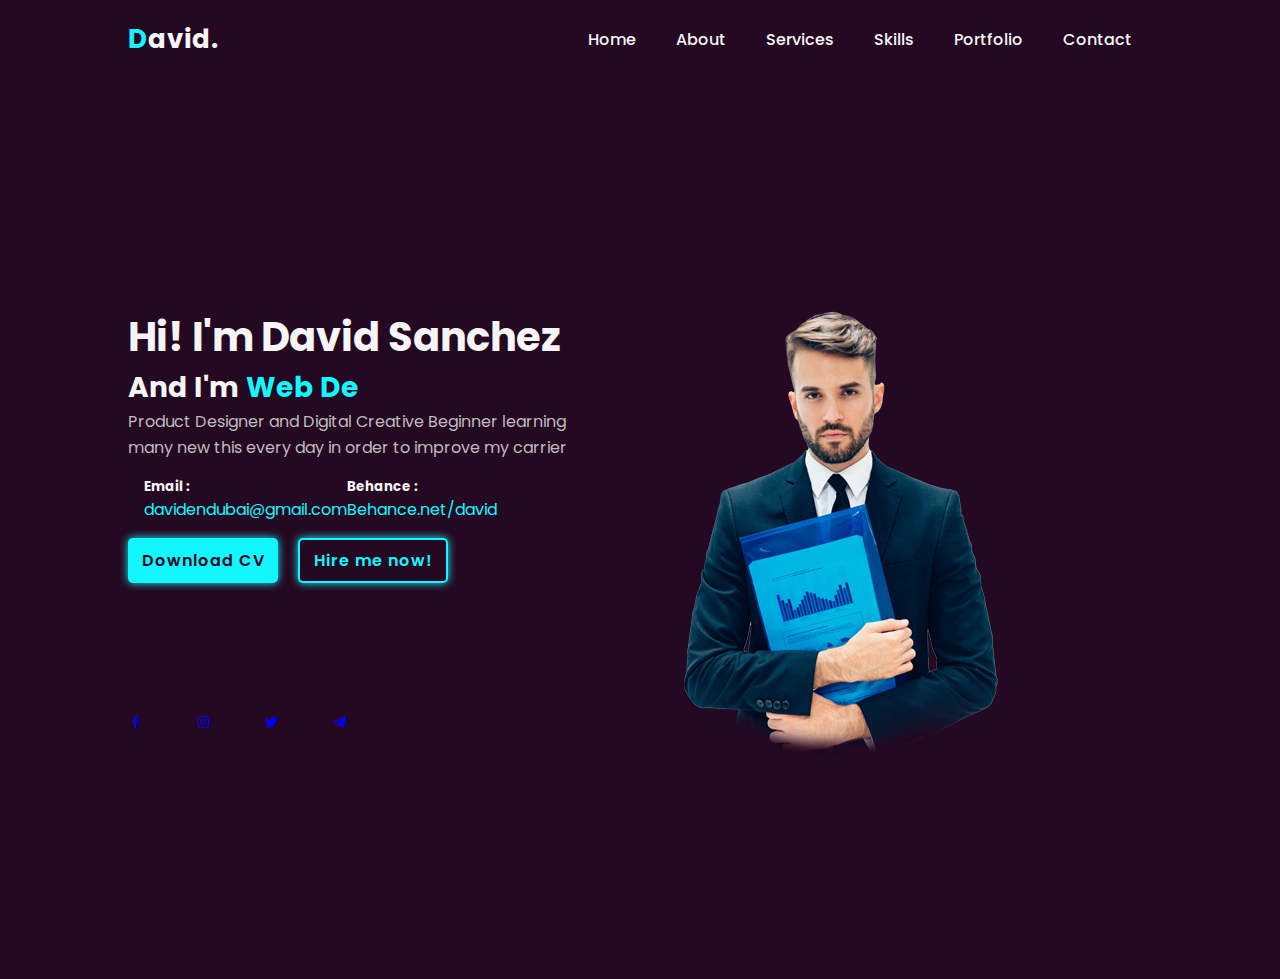
==== index.html @ 5b047449 "[+] a.btn:nth-child & .social-icons: Fixed with styles" ====
<!DOCTYPE html>
<html lang="en">
<head>
    <meta charset="UTF-8">
    <meta http-equiv="X-UA-Compatible" content="IE=edge" >
    <meta name="viewport" content="width=device-width, initial-scale=1.0">  
    <title>Pars Coder || Portafolio Website</title>
    <link rel="stylesheet" href="portafolio/css/main.css">
    <link href='https://unpkg.com/boxicons@2.1.4/css/boxicons.min.css' rel='stylesheet'>
</head>
<body>
    <!-- Header side -->
    <header>
        <div class="logo"> <span>D</span>avid.</div>
        <ul class="navlist">
            <li> <a href="#home">Home</a></li>
            <li> <a href="#about">About</a></li>
            <li> <a href="#services">Services</a></li>
            <li> <a href="#skills">Skills</a></li>
            <li> <a href="#portfolio">Portfolio</a></li>
            <li> <a href="#contact">Contact</a></li>
        </ul>
        <div id="menu-icon" class="bx bx-menu"></div>
    </header>

    <!-- home section--------------------->

    <section id="home" class="home">
        <div class="home-content">
            <h1>Hi! I'm David Sanchez</h1>
            <div class="change-text">
                <h3>And I'm</h3>
                <h3>
                    <span class="word">YouTuber</span>
                    <span class="word">Web&nbsp;Designer</span>
                    <span class="word">Frontend&nbsp;Developer</span>
                    <span class="word">Backend&nbsp;Developer</span>
                </h3>
            </div>

            <p>Product Designer and Digital Creative Beginner learning many new this every day
              
                in order to improve my carrier</p>
            
            <div class="info-box">
               <div class="email-info">
                    <h5>Email :</h5>
                    <span>davidendubai@gmail.com</span>
               </div>
               <div class="Behance-info">
                    <h5>Behance :</h5>
                    <span>Behance.net/david</span>
               </div> 
            </div>

            <div class="btn-box">
                <a href="#" class="btn">Download CV</a>
                <a href="#" class="btn">Hire me now!</a>
            </div>

            <div class="social-icons">
                <a href="#"><i class="bx bxl-facebook"></i></a>
                <a href="#"><i class='bx bxl-instagram'></i></a>
                <a href="#"><i class='bx bxl-twitter'></i></a>
                <a href="#"><i class='bx bxl-telegram'></i></a>
            </div>

        </div>

        <div class="home-image">
            <div class="img-box">
                <img src="/man3.png" alt="">
            </div>
        </div>
    </section>

    <script src="/main.js"></script>
    
</body>
</html>
---- portafolio/css/main.css ----
@import url('https://fonts.googleapis.com/css2?family=Poppins:wght@100;200;300;400;500;600;700;800;900&display=swap');

*{
    padding: 0;
    margin: 0;
    box-sizing: border-box;
    list-style: none;
    scroll-behavior: smooth;
    text-decoration: none;

}

:root{
    --text-color:#f5f5f5;
    --hover-color: #12f7ff;
    --bg-color:#250821;
    --secon-bg-color:#292e33;
    --big-font:2.5rem;
    --norma-font:2rem;
    --neon-box-shadow:0 0 .5rem #12f7ff;
    --h2-font:3rem;
    --font-neon-text-shadow:0 0 10px rgba(18,247,255,0.3),
    0 0 20px rgba(18,247,255,0.3),
    0 0 30px rgba(18,247,255,0.3),
    0 0 40px rgba(18,247,255,0.3),
    0 0 70px rgba(18,247,255,0.3),
    0 0 80px rgba(18,247,255,0.3),
    0 0 100px rgba(18,247,255,0.3),
    0 0 150px rgba(18,247,255,0.3),
}

body{
    font-family: "Poppins",sans-serif;
    background-color: var(--bg-color);
    color: var(--text-color);

}
header{
    display: flex;
    align-items: center;
    justify-content: space-between;
    width: 100%;
    padding: 20px 10%;
    
    
}

.logo{
    font-size: 26px;
    font-weight: 700;
    letter-spacing: 1px;

}
span{
    color: var(--hover-color);


}
.navlist{
   display: flex; 
}

.navlist a{
    color: var(--text-color);
    font-weight:500;
    padding: 10px 20px;
}

.navlist a:hover{
    color: var(--hover-color);
    text-shadow: 0 0 10px rgba(18, 247, 255, 0.6),
        0 0 20px rgba(18, 247, 255, 0.6),
        0 0 30px rgba(18, 247, 255, 0.6),
        0 0 40px rgba(18, 247, 255, 0.6),
        0 0 70px rgba(18, 247, 255, 0.6),
        0 0 80px rgba(18, 247, 255, 0.6),
        0 0 100px rgba(18, 247, 255, 0.6),
        0 0 150px rgba(18, 247, 255, 0.6);
}

#menu-icon{
    font-size: 1.8rem;
    z-index: 10001;
    cursor: pointer;
    margin-left: 25px;
    background: var(--hover-color);
    border-radius: 3px;
    color: var(--secon-bg-color);
    display: none;

}

section{
    padding: 100px 10%;
}

.home{
    min-height: 100vh;
    height: 100%;
    width: 100%;
    display: grid;
    grid-template-columns: repeat(2,1fr);
    align-items: center;
    grid-gap: 4em;
}
.home-content{
    max-width: 600px;
}

.home-content h1{
    font-size: var(--big-font);
    font-weight: 700;
}

.change-text{
    font-size: 1.5rem;
    font-weight: 600;
}

.change-text h3{
    display: inline-flex;
    margin: 0;
    vertical-align: top;
}

.change-text h3 .word{
    position: absolute;
    display: flex;
    opacity: 0;
}

.change-text h3 .word .letter{
    transform-origin: center center 25px;
}

.change-text h3 .word .letter.out{
    transform: rotateX(90deg);
    transition: 0.32s cubic-bezier(0.6,0,0.7,0.2);
}

.change-text h3 .word .letter.in{
    transition: 0.38seg ease;
}

.change-text h3 .word .letter.behind{
    transform: rotateX(-90deg);
}

.home-content p{
    color: #bdbdbd;
    line-height: 1.6;
}

.info-box{
    display: inline-flex;
    justify-content: space-betweens;
    align-items: center;
    width: 300px;
    margin: 1rem;
}

.infor-box h5{
    font-weight: 600;
    color: var(--text-color);
    font-size: 1rem;
}

.infor-box span{
    font-size: .9rem;
    color: #bdbdbd;
}

.btn-box{
    display: flex;
    justify-content: space-between;
    width: 320px;
    height: 45px;
}

.btn-box a.btn{
    display: inline-flex;
    justify-content: center;
    align-items: center;
    width: 150px;
    height: 100%;
    background: var(--hover-color);
    color: var(--bg-color);
    font-size: 1rem;
    letter-spacing: 1px;
    font-weight: 600;
    transition: .6s;
    box-shadow: var(--neon-box-shadow);
    border-radius: 5px;
    position: relative; overflow: hidden;
    z-index: 1;
    border: 2px solid var(--hover-color) ;
}

a.btn:hover{
    color: var(--hover-color);
}

a.btn::before{
    content: "";
    position: absolute;
    top: 0;
    left: 0;
    background: var(--bg-color);
    width: 0;
    height: 100%;
    z-index: -1;
    transition: .4s;
}

a.btn:hover::before{
    width: 100%;
}

a.btn:nth-child(2){
    background: var(--bg-color);
    color: var(--hover-color)
}

a.btn:nth-child(2):hover{
    color: var(--bg-color) ;
}

a.btn:nth-child(2)::before{
    background: var(--hover-color);

}

.social-icons{
    margin-top: 8rem;
    display: flex;
    justify-content: space-between;
    width: 220px;
    height: 40px;
}
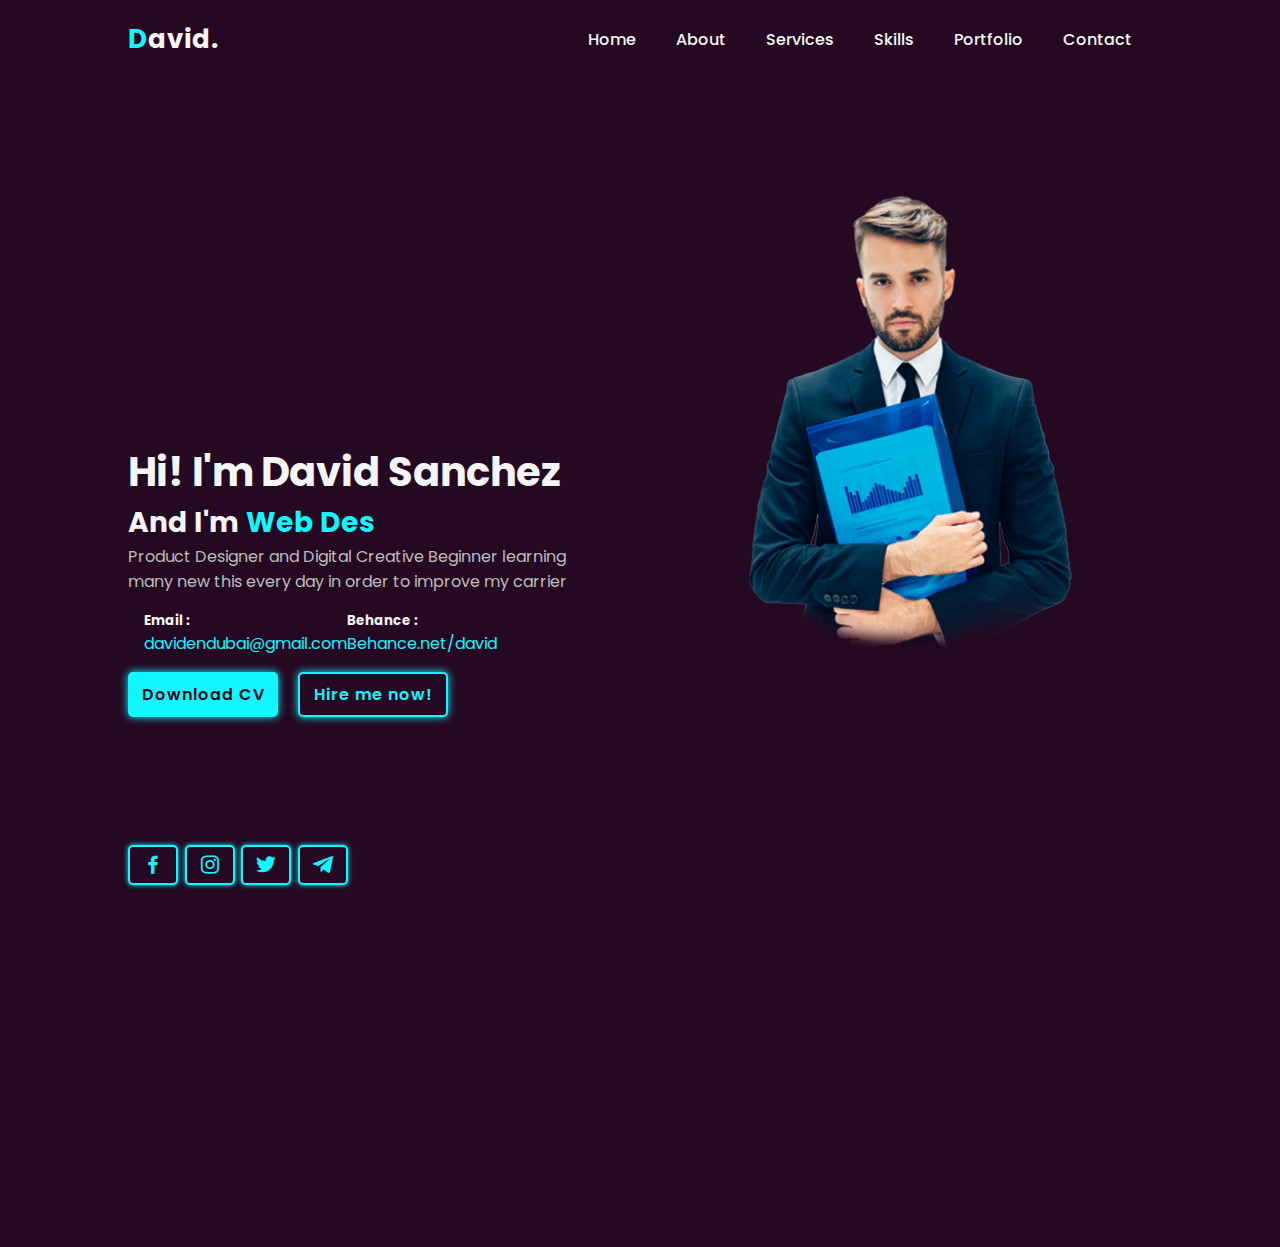
==== commit ccd8be54: "[+]svg with lokesh-coder tried" ====
--- a/index.html
+++ b/index.html
@@ -71,7 +71,36 @@
             <div class="img-box">
                 <img src="/man3.png" alt="">
             </div>
+
+            <div class="liquid-shape">
+                    <svg viewBox="0 0 500 500" xmlns="http://www.w3.org/2000/svg" xmlns:xlink="http://www.w3.org/1999/xlink" width="100%" id="blobSvg">
+                        <path  fill="#12f7ff">
+                            <animate attribute="d"
+                               dur="10000ms"
+                               repeatCount="indefnite"
+                               values="
+                               M466.5,305.5Q442,361,389.5,381Q337,401,293.5,450Q250,499,207,
+                                448.5Q164,398,127,370Q90,342,83,296Q76,250,
+                                80,202Q84,154,104.5,94Q125,34,187.5,27Q250,20,305.5,39Q361,
+                                58,395,102.5Q429,147,460,198.5Q491,250,466.5,305.5Z;
+                                
+                                M462,309.5Q455,369,396.5,386Q338,403,294,422Q250,441,211.5,
+                                412Q173,383,143.5,356Q114,329,92,289.5Q70,250,
+                                68,197Q66,144,116,124.5Q166,105,208,75Q250,45,311.5,41Q373,
+                                37,400,92.5Q427,148,448,199Q469,250,462,309.5Z
+                                "
+                               
+                            ></animate>
+                        
+                        </path>
+                    </svg>
+
+            </div>
+
         </div>
+
+
+
     </section>
 
     <script src="/main.js"></script>
--- a/portafolio/css/main.css
+++ b/portafolio/css/main.css
@@ -236,4 +236,57 @@
     justify-content: space-between;
     width: 220px;
     height: 40px;
+}
+
+.social-icons a{
+    display: inline-flex;
+    width: 50px;
+    height: 100%;
+    justify-content: center;
+    align-items: center;
+    background: var(--bg-color);
+    color: var(--hover-color);
+    border: 2px solid var(--hover-color);
+    transition: .6s;
+    box-shadow: 0 0 0.3rem #12f7ff;
+    border-radius: 5px;
+    position: relative;
+    z-index: 1;
+    overflow: hidden;
+}
+.social-icons a i{
+    font-size: 1.5rem;
+}
+.social-icons a:hover{
+    color: var(--bg-color);
+
+}
+.social-icons a::before{
+    content: "";
+    position: absolute;
+    left: 0;
+    top: 0;
+    width: 0;
+    height: 100%;
+    background: var(--hover-color);
+    transition: .6s;
+    z-index: -1;
+}
+
+.social-icons a:hover::before{
+    width: 100%;
+}
+
+.home-image{
+    position: relative;
+}
+
+.img-box{
+    text-align: center;
+}
+
+.img-box img{
+    width: 100%;
+    max-width: 350px;
+    height: auto;
 }